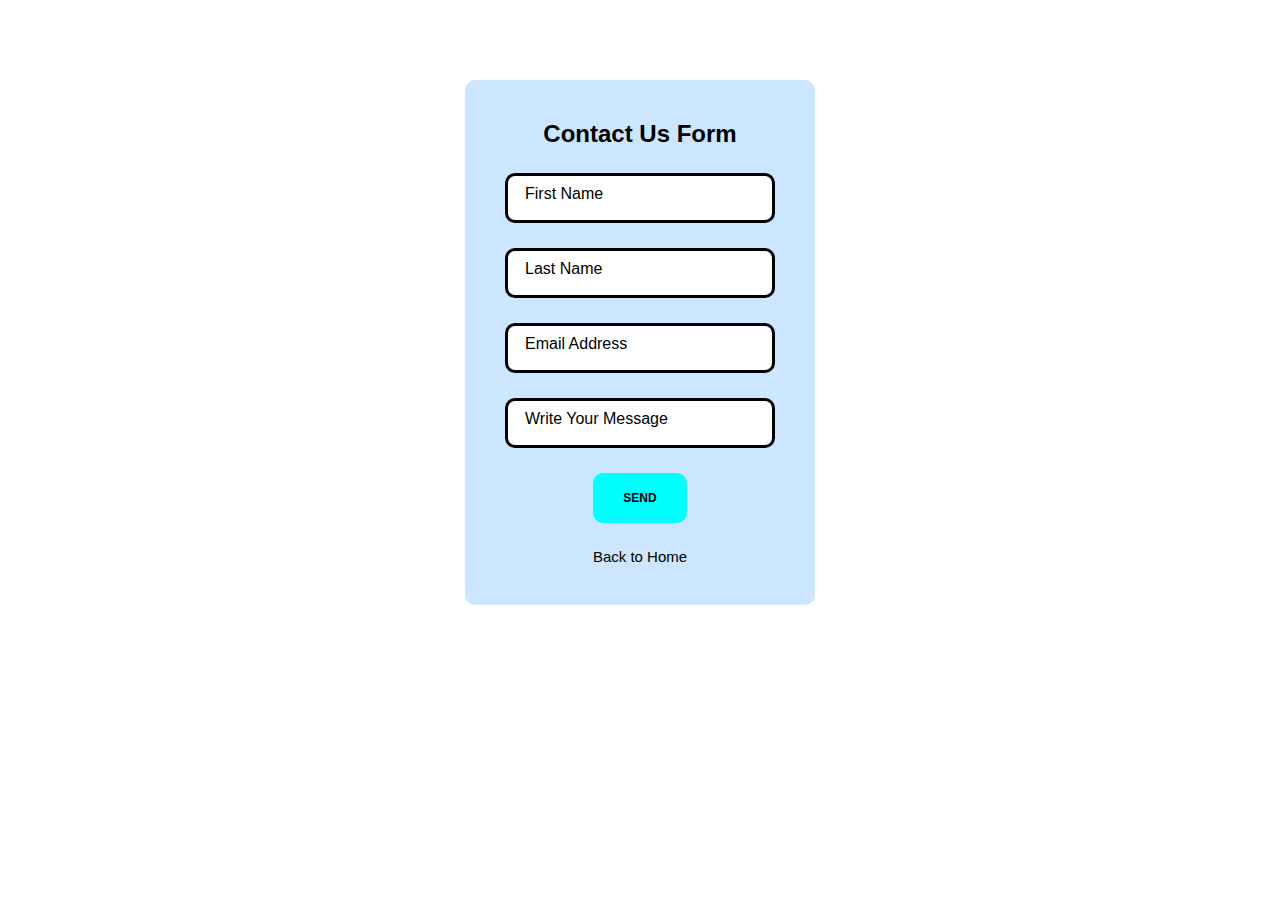
==== contact.html @ 0e087554 "Add files via upload" ====
<html lang="en" dir="ltr">
  <head>
    <meta charset="utf-8">
    <title>Login</title>
    <link rel="stylesheet" href="contact.css">
  </head>
  <body style="background-image: url(pictures/wp2.png)">

    <form>
      <div class="login">
        <h2> Contact Us Form </h2>
        <div class="input-grup">
          <input type="text" required="">
          <span>First Name</span>
          </div>
          <div class="input-grup">
            <input type="text" required="">
            <span>Last Name</span>
            </div>
          <div class="input-grup">
            <input type="text" required="">
            <span>Email Address</span>
            </div>
          <div class="input-grup">
            <input type="text" required="">
            <span>Write your Message</span>
            </div>
            <div class="input-grup">
            <input type="submit" value="Send">
            </div>
            <center>
             <a class="link "href="file:///C:/Users/user/Documents/Kumpulan%20tugas/DMI/HTML/website/Web.html#">Back to Home</a>
           </center>
      </div>
      </form>
  </body>
</html>
---- contact.css ----
body {
    margin: 0;
    padding: 50px;
    display: flex;
    justify-content: center;
    height: 600px;
    align-items: center;
    background-size: cover;
    font-family: sans-serif;
  }

  .login {
    background-color: #cce6ff;
    width: 350px;
    text-align: center;
    padding: 40px;
    box-sizing: border-box;
    border-radius: 10px;
  }

  .login h2 {
    margin: 0 0 20px;
    width: 100%;
    margin-bottom: 25px;
  }

  .input-grup {
    position: relative;
    width: 100%;
    margin-bottom: 25px;
  }

  .input-grup input {
    height: 50px;
    width: 100%;
    padding: 0 20px;
    box-sizing: border-box;
    font-size: 10px;
    border: 3px solid black;
    border-radius: 10px;
  }

  .input-grup span {
    position: absolute;
    top: 12px;
    left: 20px;
    padding: 0px;
    text-transform: capitalize;
    background-color: white;
    transition: 0.5s;
  }

  .input-grup input:focus ~ span,
  .input-grup input:valid ~ span {
    top: -12px;
    left: 20px;
    font-size: 12px;
    background-color: cyan;
    padding: 2px 4px;
    border: 1px solid white;
    border-radius: 5px;
  }

  .input-grup input[type="submit"] {
    background-color: cyan;
    border: none;
    text-transform: uppercase;
    font-weight: bold;
    cursor: pointer;
    width: 35%;
    transition: 0.5s;
    font-size: 12px;
  }

  .input-grup input[type="submit"]:hover {
    width: 100%;
  }

  .link {
    color: black;
    text-decoration: none;
    font-size: 15px;
  }
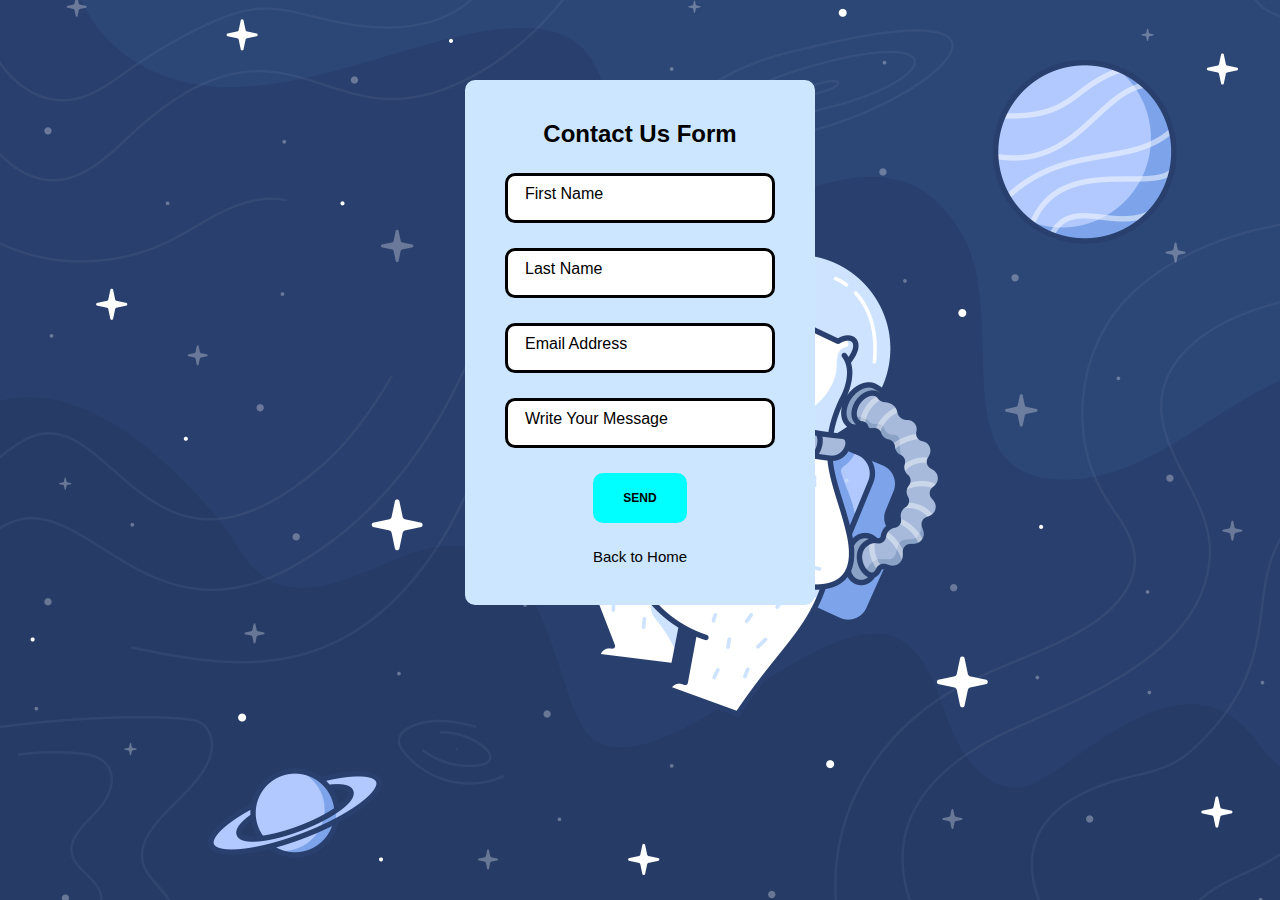
==== commit bc47901a: "Update contact.html" ====
--- a/contact.html
+++ b/contact.html
@@ -4,7 +4,7 @@
     <title>Login</title>
     <link rel="stylesheet" href="contact.css">
   </head>
-  <body style="background-image: url(pictures/wp2.png)">
+  <body style="background-image: url(wp2.png)">
 
     <form>
       <div class="login">
